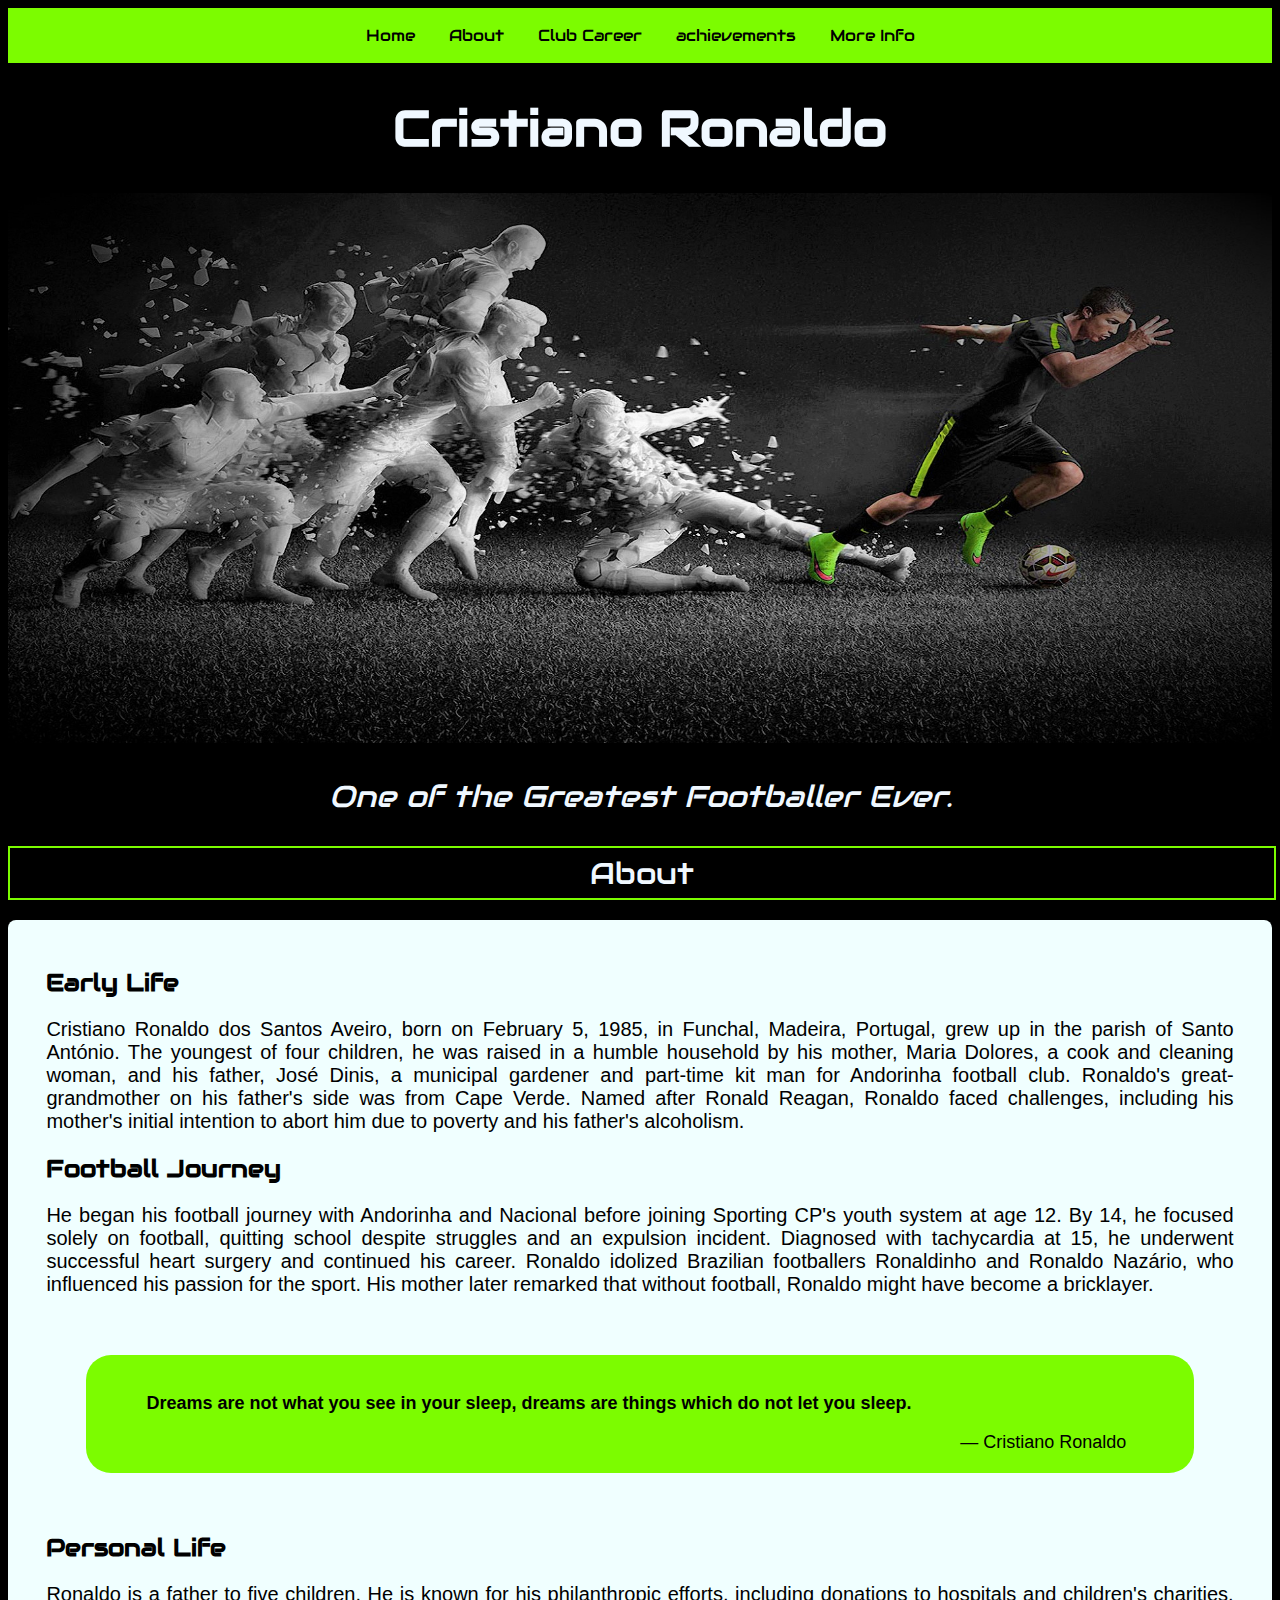
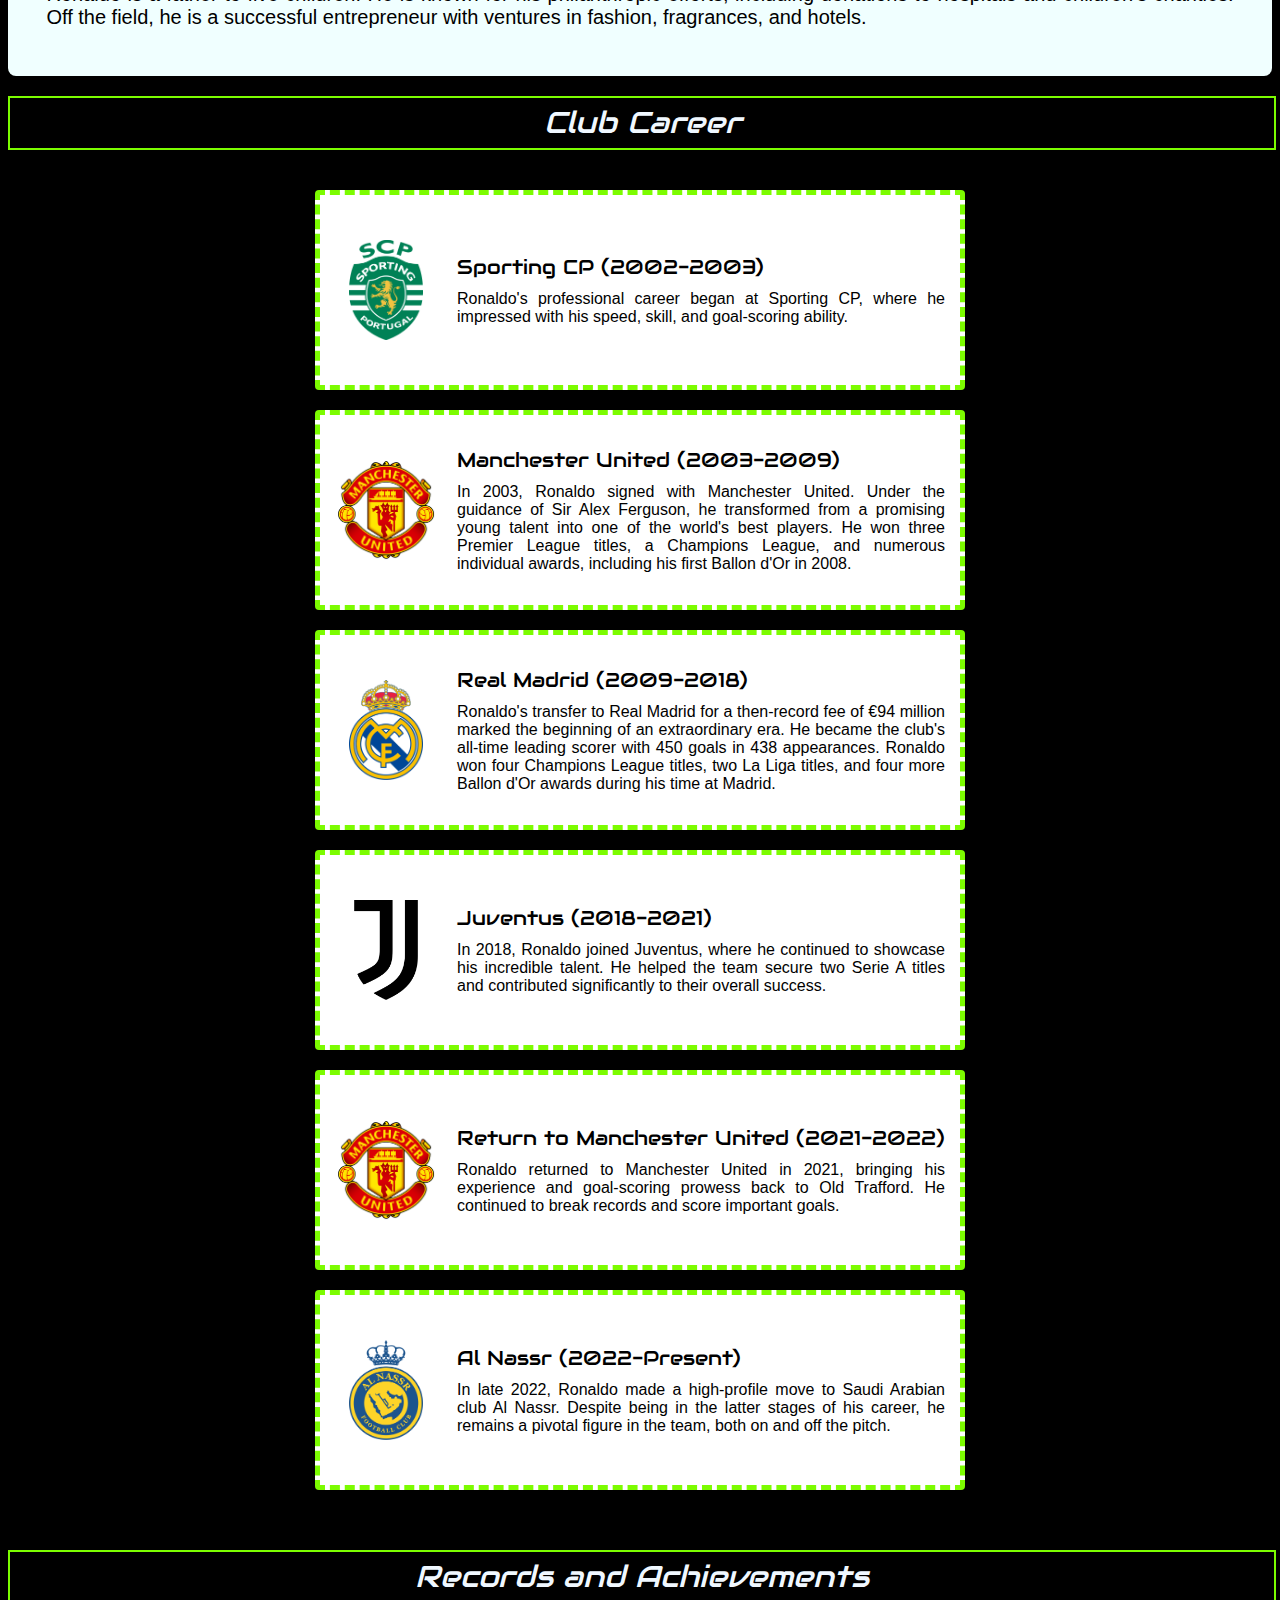
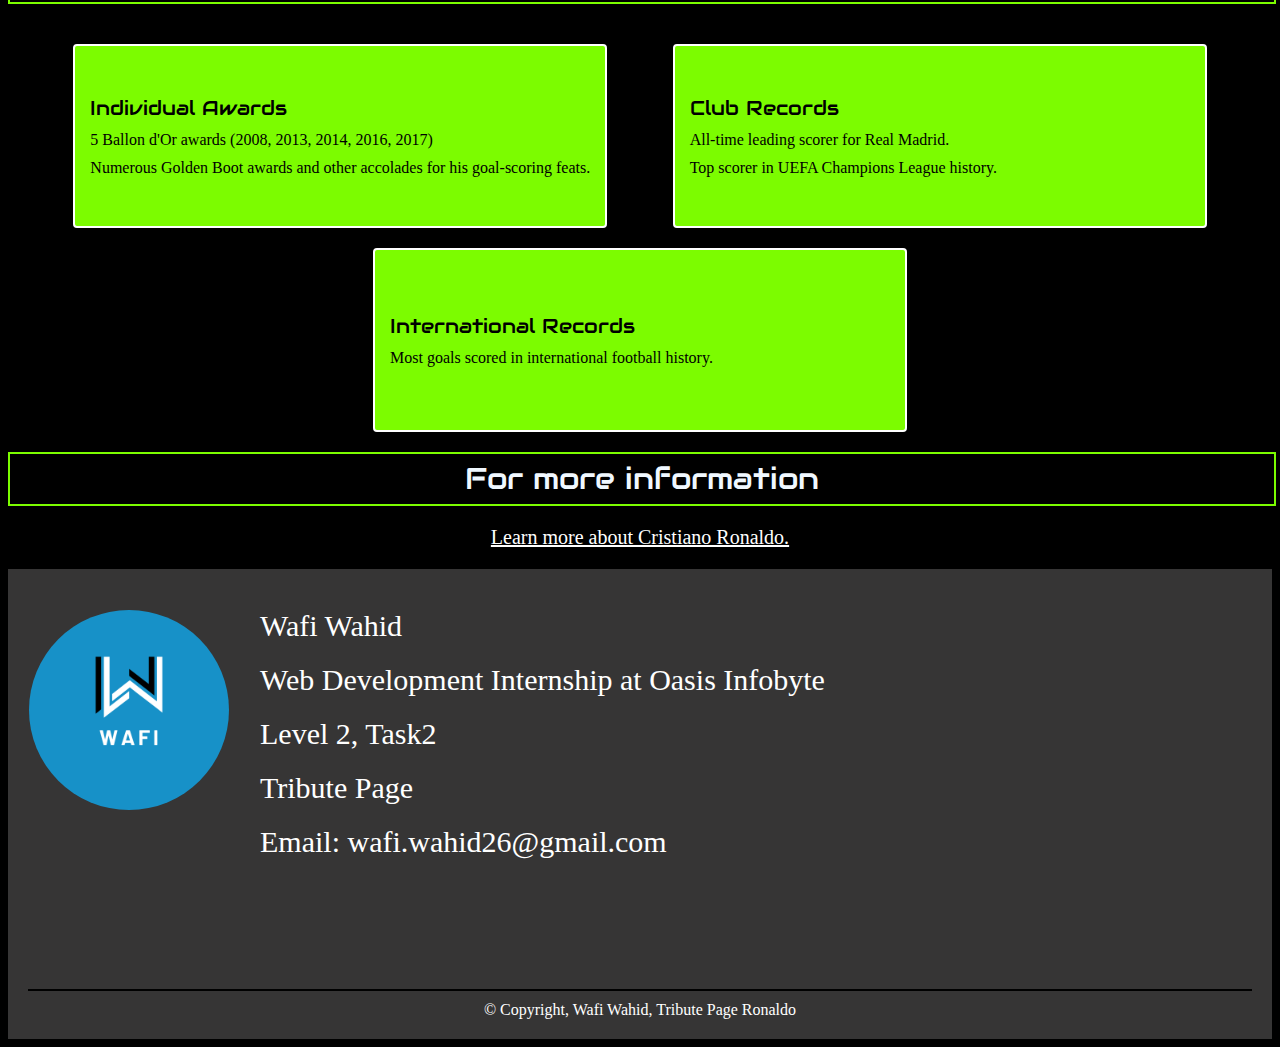
==== Oasis Webdevelopment/Tribute Page Ronaldo/index.html @ afe3cca6 "completed coding" ====
<!DOCTYPE html>
<html lang="en"></html>
<html>
  <head>
    <meta charset="UTF-8" />
    <meta name="viewport" content="width=device-width, initial-scale=1.0" />
    <title>Cristiano Ronaldo</title>
    <link rel="stylesheet" href="style.css" />
    <link
      rel="stylesheet"
      href="https://fonts.googleapis.com/css?family=Audiowide"
    />
    <link rel="preconnect" href="https://fonts.googleapis.com" />
    <link rel="preconnect" href="https://fonts.gstatic.com" crossorigin />
    <link
      href="https://fonts.googleapis.com/css2?family=Overpass:wght@300&display=swap"
      rel="stylesheet"
    />
    <link
      rel="stylesheet"
      href="https://cdnjs.cloudflare.com/ajax/libs/font-awesome/6.5.2/css/all.min.css"
      integrity="sha512-SnH5WK+bZxgPHs44uWIX+LLJAJ9/2PkPKZ5QiAj6Ta86w+fsb2TkcmfRyVX3pBnMFcV7oQPJkl9QevSCWr3W6A=="
      crossorigin="anonymous"
      referrerpolicy="no-referrer"
    />
    <div class="nav-bar">
      <div class="border">Home</div>
      <div class="border">About</div>
      <div class="border">Club Career</div>
      <div class="border">achievements</div>
      <div class="border">More Info</div>
    </div>
  </head>
  <body>
    <div id="main">
      <h1 id="title">Cristiano Ronaldo</h1>
      <div id="img-div">
        <img src="Ronaldo.jpeg" alt="This is an image" id="image" />
        <p id="img-caption" class="center">
          <em>One of the Greatest Footballer Ever.</em>
        </p>
      </div>
      <div class="about sec-title">About</div>
      <div class="about-info">
        <h2>Early Life</h2>
        <p>
          Cristiano Ronaldo dos Santos Aveiro, born on February 5, 1985, in
          Funchal, Madeira, Portugal, grew up in the parish of Santo António.
          The youngest of four children, he was raised in a humble household by
          his mother, Maria Dolores, a cook and cleaning woman, and his father,
          José Dinis, a municipal gardener and part-time kit man for Andorinha
          football club. Ronaldo's great-grandmother on his father's side was
          from Cape Verde. Named after Ronald Reagan, Ronaldo faced challenges,
          including his mother's initial intention to abort him due to poverty
          and his father's alcoholism.
        </p>
        <h2>Football Journey</h2>
        <p>
          He began his football journey with Andorinha and Nacional before
          joining Sporting CP's youth system at age 12. By 14, he focused solely
          on football, quitting school despite struggles and an expulsion
          incident. Diagnosed with tachycardia at 15, he underwent successful
          heart surgery and continued his career. Ronaldo idolized Brazilian
          footballers Ronaldinho and Ronaldo Nazário, who influenced his passion
          for the sport. His mother later remarked that without football,
          Ronaldo might have become a bricklayer.
        </p>
        <br />
        <figure class="quote">
          <blockquote>
            <b
              >Dreams are not what you see in your sleep, dreams are things
              which do not let you sleep.</b
            >
          </blockquote>
          <figcaption>&mdash; Cristiano Ronaldo</figcaption>
        </figure>
        <br />
        <div class="line">
          <h2>Personal Life</h2>
          <p>
            Ronaldo is a father to five children. He is known for his
            philanthropic efforts, including donations to hospitals and
            children's charities. Off the field, he is a successful entrepreneur
            with ventures in fashion, fragrances, and hotels.
          </p>
        </div>
      </div>
    </div>
    <div class="club-title sec-title">
      <p id="img-caption" class="center">
        <em>Club Career</em>
      </p>
    </div>
    <div class="club-career">
      <div class="club border2">
        <img src="Sporting_CP.png" />
        <ul>
          <li style="font-size: 20px; font-family: 'Audiowide', sans-serif">
            Sporting CP (2002-2003)
          </li>
          <li style="margin-top: 10px">
            Ronaldo's professional career began at Sporting CP, where he
            impressed with his speed, skill, and goal-scoring ability.
          </li>
        </ul>
      </div>

      <div class="club border2">
        <img src="Manchester_United.png" />
        <ul>
          <li style="font-size: 20px; font-family: 'Audiowide', sans-serif">
            Manchester United (2003-2009)
          </li>
          <li style="margin-top: 10px">
            In 2003, Ronaldo signed with Manchester United. Under the guidance
            of Sir Alex Ferguson, he transformed from a promising young talent
            into one of the world's best players. He won three Premier League
            titles, a Champions League, and numerous individual awards,
            including his first Ballon d'Or in 2008.
          </li>
        </ul>
      </div>

      <div class="club border2">
        <img src="Real_Madrid.png" />
        <ul>
          <li style="font-size: 20px; font-family: 'Audiowide', sans-serif">
            Real Madrid (2009-2018)
          </li>
          <li style="margin-top: 10px">
            Ronaldo's transfer to Real Madrid for a then-record fee of €94
            million marked the beginning of an extraordinary era. He became the
            club's all-time leading scorer with 450 goals in 438 appearances.
            Ronaldo won four Champions League titles, two La Liga titles, and
            four more Ballon d'Or awards during his time at Madrid.
          </li>
        </ul>
      </div>

      <div class="club border2">
        <img src="Juventus.png" />
        <ul>
          <li style="font-size: 20px; font-family: 'Audiowide', sans-serif">
            Juventus (2018-2021)
          </li>
          <li style="margin-top: 10px">
            In 2018, Ronaldo joined Juventus, where he continued to showcase his
            incredible talent. He helped the team secure two Serie A titles and
            contributed significantly to their overall success.
          </li>
        </ul>
      </div>

      <div class="club border2">
        <img src="Manchester_United.png" />
        <ul>
          <li style="font-size: 20px; font-family: 'Audiowide', sans-serif">
            Return to Manchester United (2021-2022)
          </li>
          <li style="margin-top: 10px">
            Ronaldo returned to Manchester United in 2021, bringing his
            experience and goal-scoring prowess back to Old Trafford. He
            continued to break records and score important goals.
          </li>
        </ul>
      </div>

      <div class="club border2">
        <img src="Al_Nassr.png" />
        <ul>
          <li style="font-size: 20px; font-family: 'Audiowide', sans-serif">
            Al Nassr (2022-Present)
          </li>
          <li style="margin-top: 10px">
            In late 2022, Ronaldo made a high-profile move to Saudi Arabian club
            Al Nassr. Despite being in the latter stages of his career, he
            remains a pivotal figure in the team, both on and off the pitch.
          </li>
        </ul>
      </div>
    </div>

    <div class="sec-title">
      <p id="img-caption" class="center">
        <em>Records and Achievements</em>
      </p>
    </div>
    <div class="achivements">
      <div class="award1 border3">
        <ul>
          <li style="font-size: 20px; font-family: 'Audiowide', sans-serif">
            Individual Awards
          </li>
          <li style="margin-top: 10px">
            5 Ballon d'Or awards (2008, 2013, 2014, 2016, 2017)
          </li>
          <li style="margin-top: 10px">
            Numerous Golden Boot awards and other accolades for his goal-scoring
            feats.
          </li>
        </ul>
      </div>

      <div class="award2 border3">
        <ul>
          <li style="font-size: 20px; font-family: 'Audiowide', sans-serif">
            Club Records
          </li>
          <li style="margin-top: 10px">
            All-time leading scorer for Real Madrid.
          </li>
          <li style="margin-top: 10px">
            Top scorer in UEFA Champions League history.
          </li>
        </ul>
      </div>

      <div class="award3 border3">
        <ul>
          <li style="font-size: 20px; font-family: 'Audiowide', sans-serif">
            International Records
          </li>
          <li style="margin-top: 10px">
            Most goals scored in international football history.
          </li>
        </ul>
      </div>
    </div>

    <div class="more-info sec-title">For more information</div>
    <a
      href="https://en.wikipedia.org/wiki/Cristiano_Ronaldo"
      target="_blank"
      id="tribute-link"
      >Learn more about Cristiano Ronaldo.</a
    >
    <footer>
      <div class="foot-panel1">
        <img src="wafi.png" />
        <ul>
          <li>Wafi Wahid</li>
          <li>Web Development Internship at Oasis Infobyte</li>
          <li>Level 2, Task2</li>
          <li>Tribute Page</li>
          <li>Email: wafi.wahid26@gmail.com</li>
        </ul>
      </div>
      <div class="foot-panel2">
        <div class="foot-copyright">
          © Copyright, Wafi Wahid, Tribute Page Ronaldo
        </div>
      </div>
    </footer>
  </body>
</html>
---- Oasis Webdevelopment/Tribute Page Ronaldo/style.css ----
body {
  background-color: black;
  border: border-box;
}

/* TODO: Tribute page, Navigation bar */
.nav-bar {
  background-color: lawngreen;
  height: 55px;
  display: flex;
  color: black;
  font-family: "Audiowide", sans-serif;
  justify-content: center;
  align-items: center;
}

.border {
  border: 2px solid transparent;
  padding: 15px;
}
.border:hover {
  border: 2px solid black;
}

/* TODO: Tribute page, top title: Cristiano Ronaldo */
#title {
  font-family: "Audiowide", sans-serif;
  text-align: center;
  color: aliceblue;
  font-size: 50px;
}

/* TODO: Tribute page, Background image */
#image {
  max-width: 100%;
  height: 550px;
  width: 1500px;
}

#img-caption {
  font-family: "Audiowide", sans-serif;
  text-align: center;
  color: aliceblue;
  font-size: 30px;
}

/* TODO: Tribute page, each section(About,Club career, achivements, info) styling*/
.sec-title {
  font-family: "Audiowide", sans-serif;
  text-align: center;
  color: aliceblue;
  font-size: 30px;
  border: 2px solid lawngreen;
  height: 50px;
  width: 100%;
  margin-top: 20px;
  margin-bottom: 20px;
  justify-content: center;
  align-items: center;
  display: flex;
}

/* TODO: About section area */
.about-info {
  font-family: "Audiowide", sans-serif;
  padding: 3vh 3vw;
  background-color: azure;
  color: black;
  width: auto;
  border-radius: 8px;
  justify-content: center;
  align-items: center;
  display: inline-block;
  text-align: justify;
}
.about-info p {
  font-size: 20px;
  font-family: Arial, sans-serif;
}

.quote {
  background-color: lawngreen;
  border-radius: 25px;
  padding: 20px;
  font-family: Arial, Helvetica, sans-serif;
  font-size: large;
  width: auto;
  height: auto;
}

blockquote,
figcaption {
  color: black;
}

figcaption {
  margin-left: 80%;
}

/* TODO: Club career section area */
.club-career {
  display: flex;
  flex-wrap: wrap;
  justify-content: space-evenly;
  margin-bottom: 60px;
}

.border2 {
  border: 5px solid lawngreen;
  padding: 15px;
  margin-top: 20px;
  background-color: white;
  color: black;
  width: 650px;
  height: 200px;
  border-style: dashed;
  border-radius: 4px;
  display: flex;
  justify-content: flex-start;
  align-items: center;
  box-sizing: border-box;
}

.club img {
  object-fit: contain;
  width: 100px;
  height: 100px;
  border-radius: 10px;
  border: 1px solid transparent;
  margin-right: 20px;
}

ul {
  list-style-type: none;
  padding: 0;
  margin: 0;
  flex: 1;
}

li {
  text-align: justify;
}
.club ul li:first-child {
  font-size: 20px;
  font-family: "Audiowide", sans-serif;
}

.club ul li:nth-child(2) {
  margin-top: 10px;
  font-family: Arial, sans-serif;
}

/* TODO: Achivements section area */
.achivements {
  display: flex;
  flex-wrap: wrap;
  justify-content: space-evenly;
}
.border3 {
  border: 2px solid white;
  padding: 15px;
  margin-top: 20px;
  background-color: lawngreen;
  color: black;
  width: 500px;
  height: 150px;
  border-radius: 4px;
  display: flex;
  justify-content: center;
  align-items: center;
}

/* TODO: Info section area */
#tribute-link {
  text-align: center;
  display: block;
  color: white;
  font-size: 20px;
  margin-bottom: 20px;
}

#tribute-link:hover {
  color: lawngreen;
}

/* TODO: Footer section area */
footer {
  background-color: rgb(54, 53, 53);
  padding: 20px;
  text-align: center;
  justify-content: center;
  color: white;
}

footer img {
  margin-top: 20px;
  object-fit: contain;
  width: 200px;
  height: 200px;
  border-radius: 150px;
  border: 1px solid transparent;
}
footer img:hover {
  border: 2px solid lawngreen;
}
.foot-panel1 {
  color: white;
  height: 400px;
  display: block;
  font-size: 30px;
  text-align: center;
  justify-content: center;
  display: flex;
}
.foot-panel1 li {
  margin-top: 20px;
  margin-left: 30px;
}
.foot-panel1 li:hover {
  text-decoration: underline;
}

.foot-copyright {
  border-top: 2px solid black;
  padding-top: 10px;
}
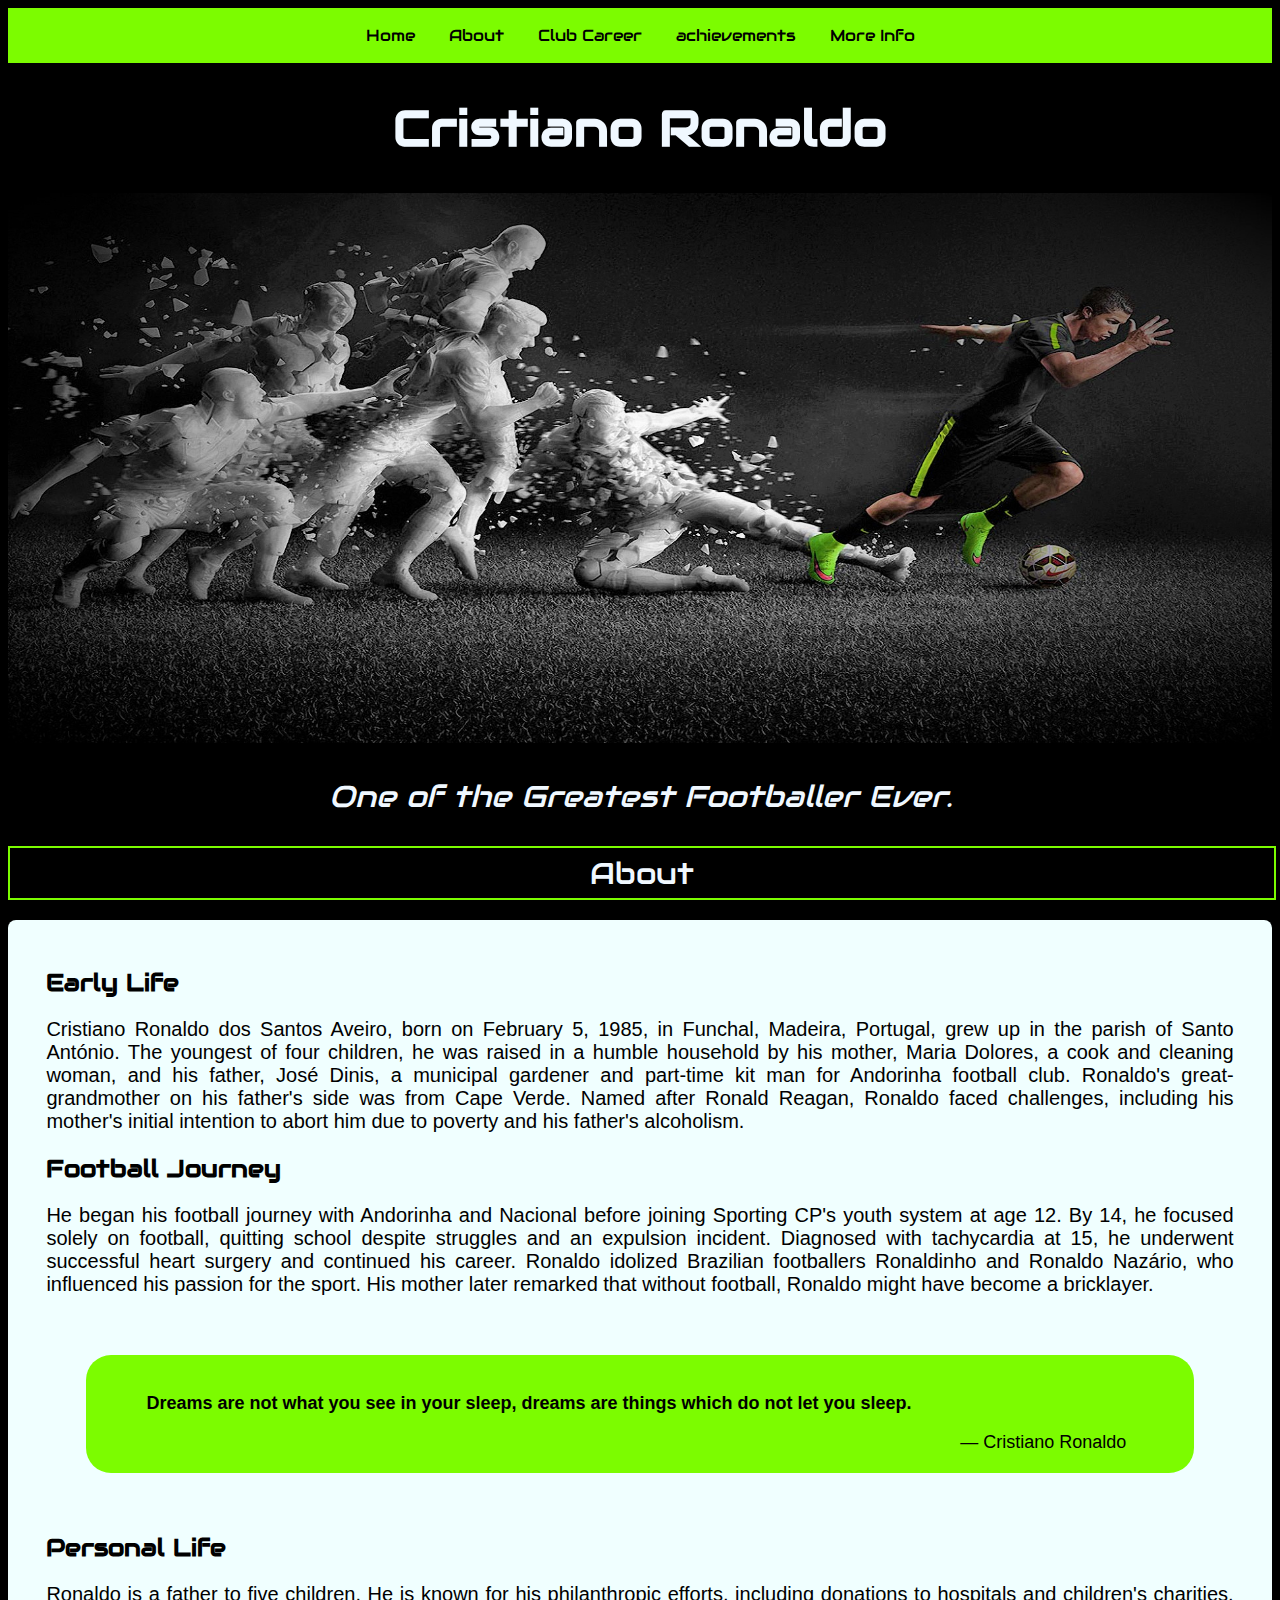
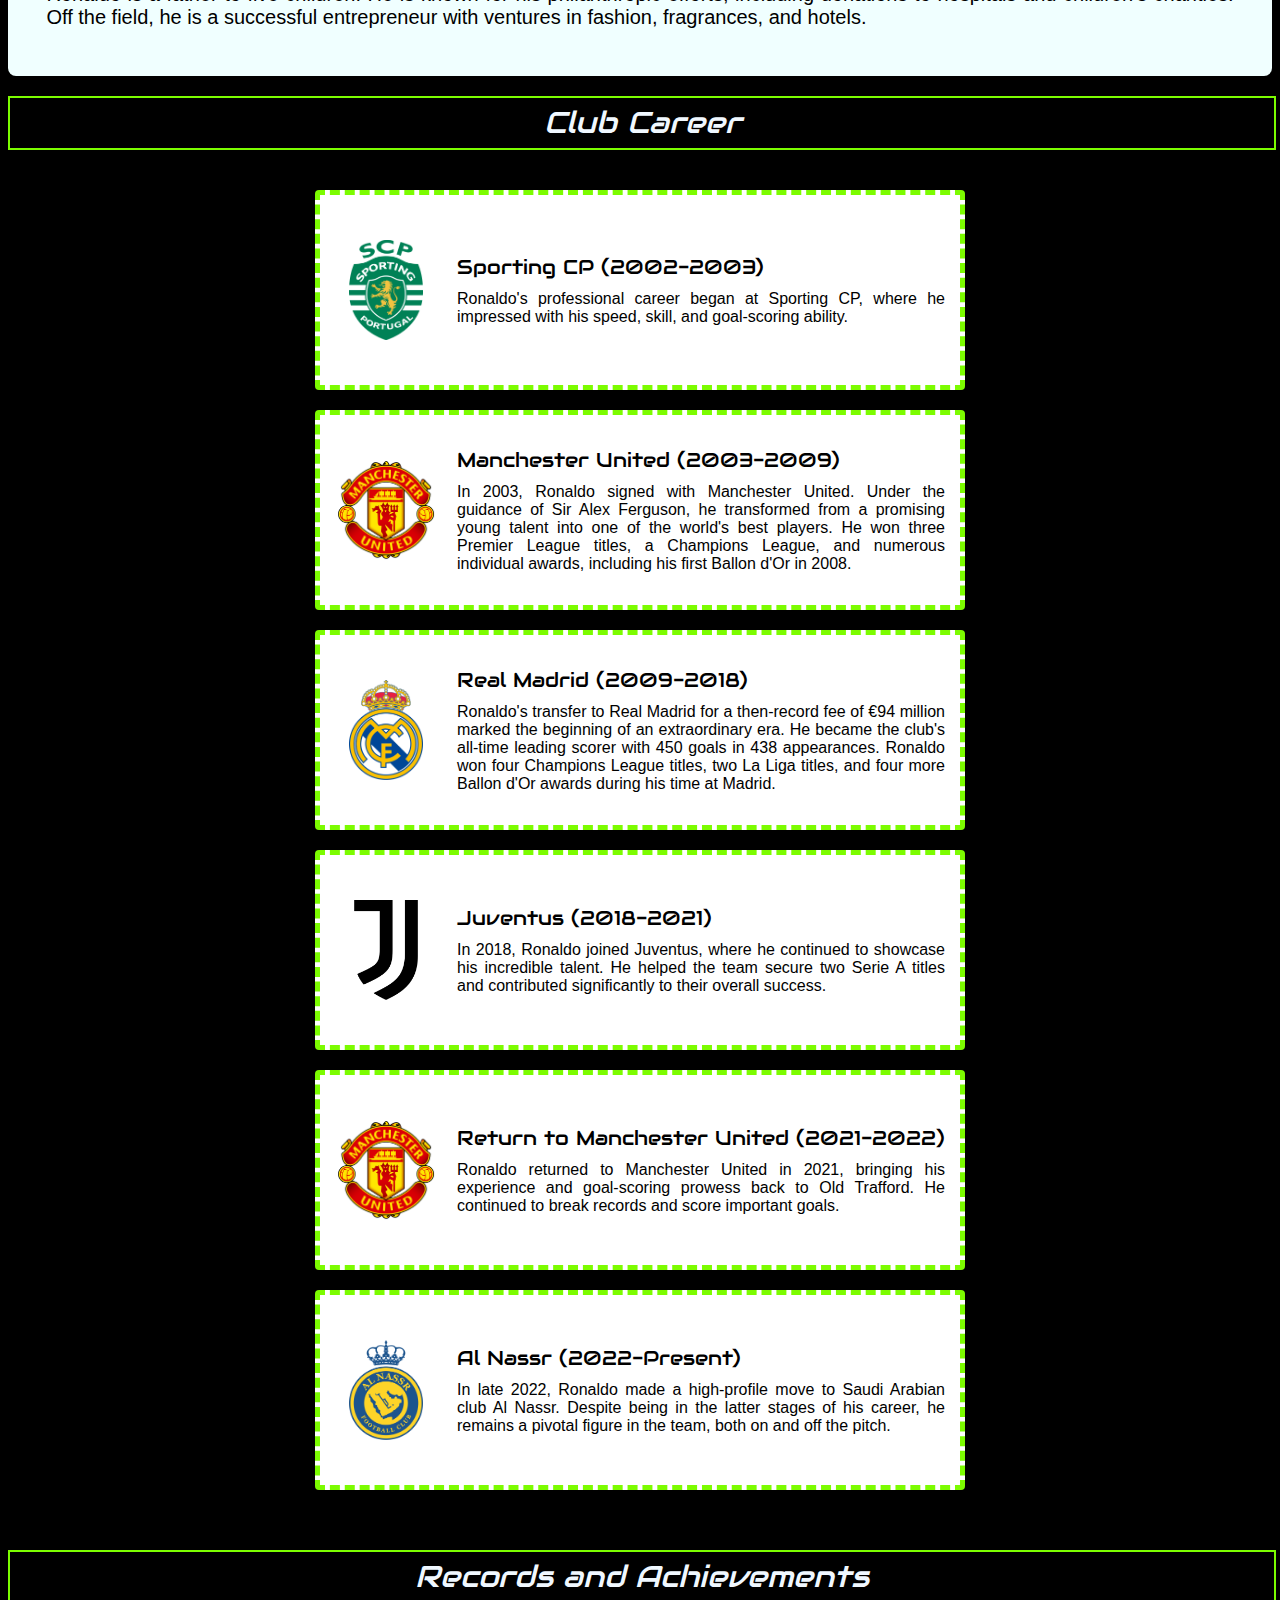
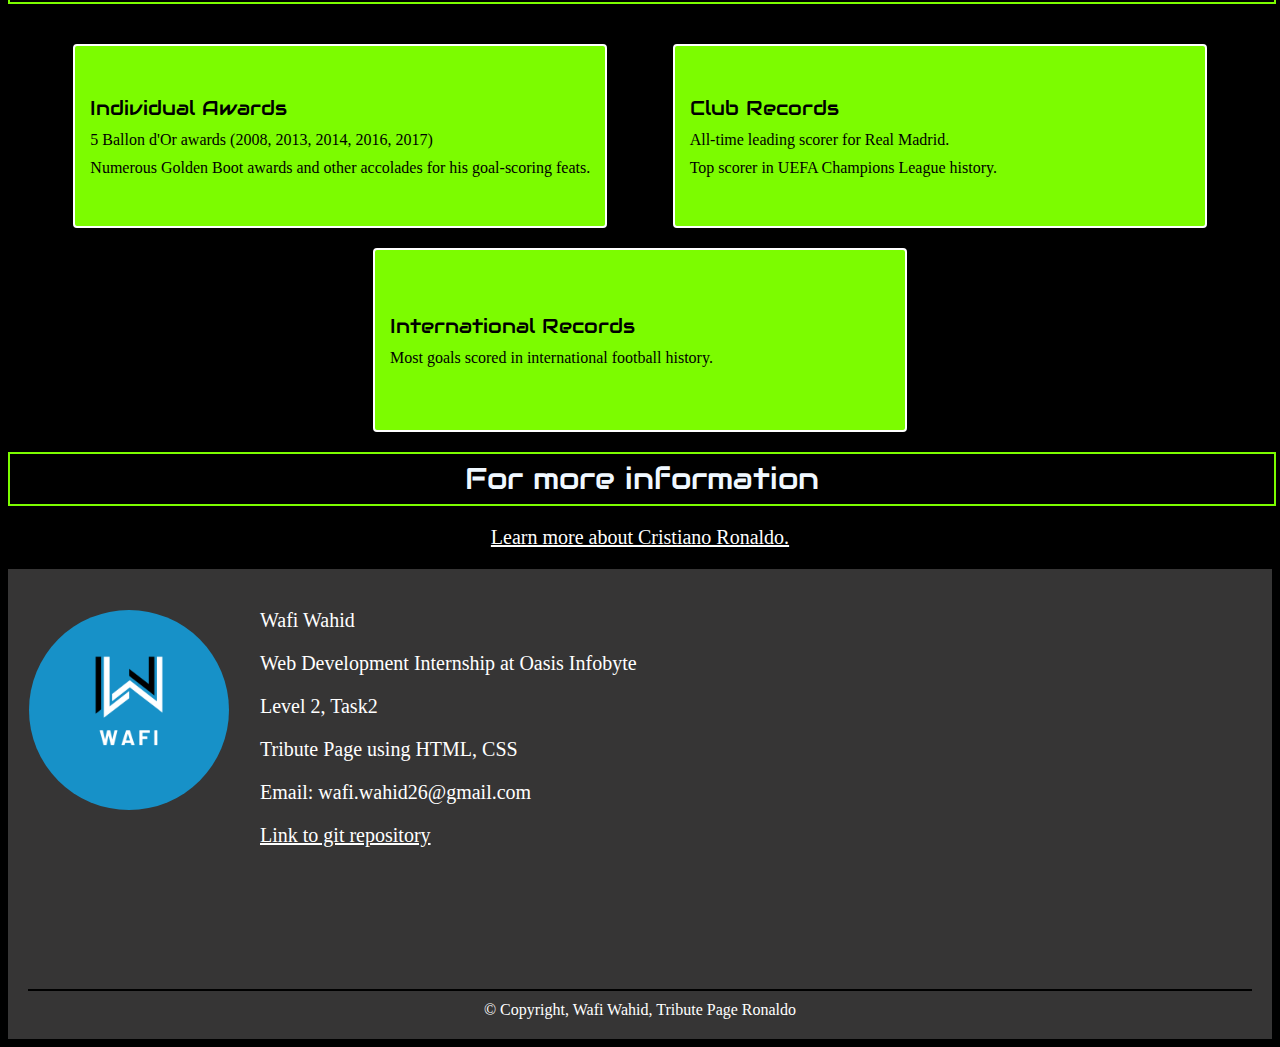
==== commit fb4e95c3: "Finalized" ====
--- a/Oasis Webdevelopment/Tribute Page Ronaldo/index.html
+++ b/Oasis Webdevelopment/Tribute Page Ronaldo/index.html
@@ -186,7 +186,7 @@
         <em>Records and Achievements</em>
       </p>
     </div>
-    <div class="achivements">
+    <div class="achievements">
       <div class="award1 border3">
         <ul>
           <li style="font-size: 20px; font-family: 'Audiowide', sans-serif">
@@ -242,8 +242,14 @@
           <li>Wafi Wahid</li>
           <li>Web Development Internship at Oasis Infobyte</li>
           <li>Level 2, Task2</li>
-          <li>Tribute Page</li>
+          <li>Tribute Page using HTML, CSS</li>
           <li>Email: wafi.wahid26@gmail.com</li>
+          <li>
+            <a
+              href="https://github.com/Wafi-wahid/OIBSIP/tree/afe3cca64b33da4b27b356d5bc69464f5a5ed85a/Oasis%20Webdevelopment/Tribute%20Page%20Ronaldo"
+              >Link to git repository</a
+            >
+          </li>
         </ul>
       </div>
       <div class="foot-panel2">
--- a/Oasis Webdevelopment/Tribute Page Ronaldo/style.css
+++ b/Oasis Webdevelopment/Tribute Page Ronaldo/style.css
@@ -150,8 +150,8 @@
   font-family: Arial, sans-serif;
 }
 
-/* TODO: Achivements section area */
-.achivements {
+/* TODO: Achievements section area */
+.achievements {
   display: flex;
   flex-wrap: wrap;
   justify-content: space-evenly;
@@ -207,7 +207,7 @@
   color: white;
   height: 400px;
   display: block;
-  font-size: 30px;
+  font-size: 20px;
   text-align: center;
   justify-content: center;
   display: flex;
@@ -216,10 +216,12 @@
   margin-top: 20px;
   margin-left: 30px;
 }
-.foot-panel1 li:hover {
-  text-decoration: underline;
-}
-
+.foot-panel1 li a {
+  color: white;
+}
+.foot-panel1 li a:hover {
+  color: lawngreen;
+}
 .foot-copyright {
   border-top: 2px solid black;
   padding-top: 10px;
